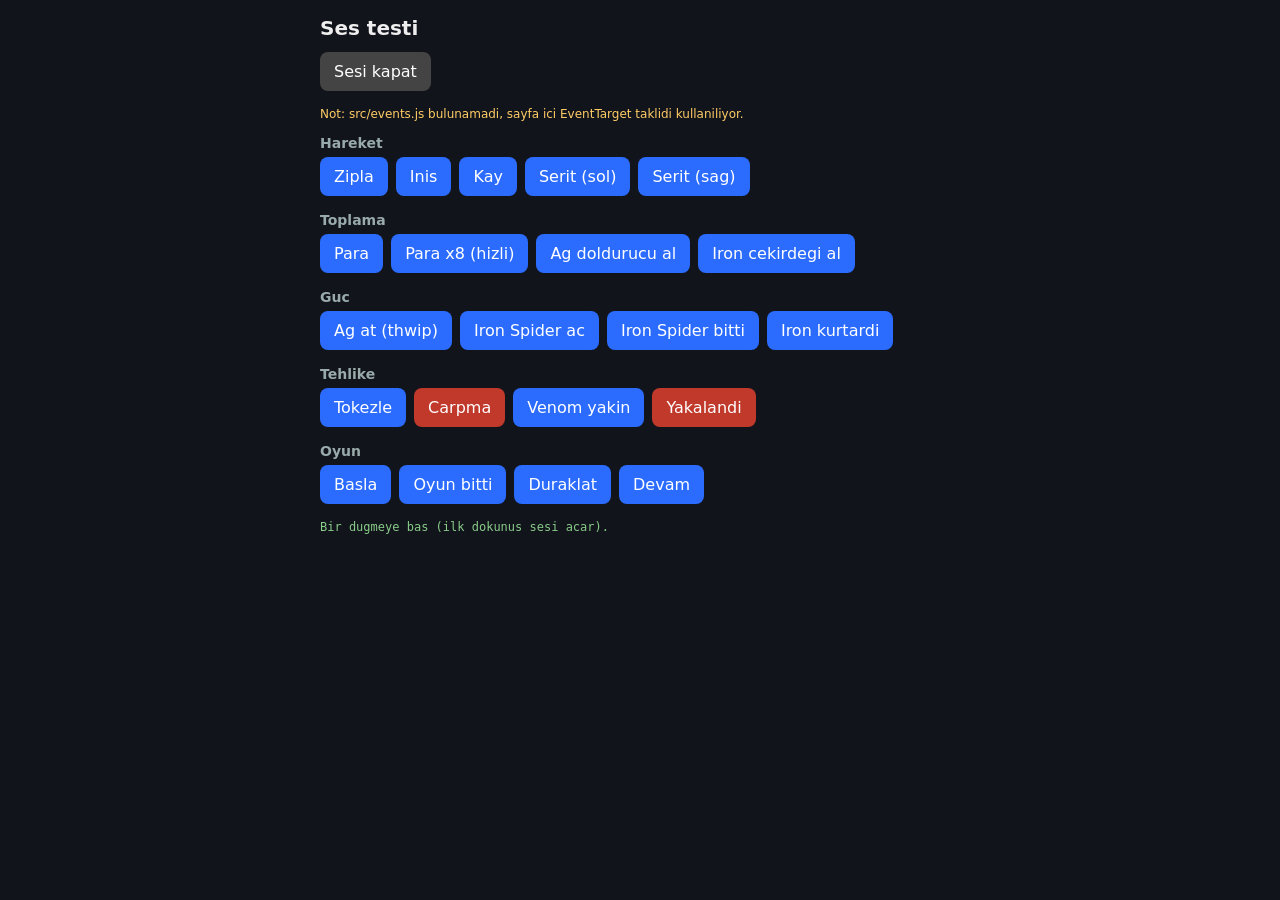
==== audio-test.html @ 30aa5175 "G5: Web Audio ile ses efektleri ve ses test sayfası Co-Authored-By: Claude Opus 5.5 <noreply@anthrop" ====
<!doctype html>
<html lang="tr">
<head>
<meta charset="utf-8">
<meta name="viewport" content="width=device-width, initial-scale=1">
<title>Ses testi</title>
<style>
  body { font-family: system-ui, sans-serif; background: #12141c; color: #eee; margin: 0; padding: 16px; max-width: 640px; margin-inline: auto; }
  h1 { font-size: 20px; margin: 0 0 12px; }
  .row { display: flex; flex-wrap: wrap; gap: 8px; margin-bottom: 16px; }
  button { font: inherit; padding: 10px 14px; border: 0; border-radius: 8px; background: #2b6cff; color: #fff; cursor: pointer; }
  button:active { transform: scale(.96); }
  button.alt { background: #c0392b; }
  button.mute { background: #444; }
  h2 { font-size: 14px; color: #9aa; margin: 14px 0 6px; font-weight: 600; }
  #log { font: 12px monospace; color: #8c8; min-height: 1.4em; }
  #note { font-size: 12px; color: #fc6; }
</style>
<!-- src/events.js henuz yoksa (sadece bu test sayfasi icin) kucuk bir EventTarget taklidi kullan -->
<script>
(function () {
  var missing = false;
  try {
    var x = new XMLHttpRequest();
    x.open('HEAD', 'src/events.js', false);
    x.send();
    missing = x.status === 404;
  } catch (e) { missing = true; }
  if (!missing) return;
  window.__eventsStub = true;
  var code = 'export const events = new EventTarget(); export function emit(n, d) { events.dispatchEvent(new CustomEvent(n, { detail: d })); }';
  var s = document.createElement('script');
  s.type = 'importmap';
  s.textContent = JSON.stringify({ imports: { [new URL('src/events.js', location.href).href]: 'data:text/javascript,' + encodeURIComponent(code) } });
  document.head.appendChild(s);
})();
</script>
</head>
<body>
<h1>Ses testi</h1>
<div class="row"><button id="mute" class="mute">Sesi kapat</button></div>
<div id="note"></div>
<div id="groups"></div>
<div id="log">Bir dugmeye bas (ilk dokunus sesi acar).</div>

<script type="module">
import { events } from './src/events.js';
import { setMuted, isMuted } from './src/audio.js';

const groups = [
  ['Hareket', [
    ['Zipla', 'jump'], ['Inis', 'land'], ['Kay', 'slide'],
    ['Serit (sol)', 'lane', { dir: -1 }], ['Serit (sag)', 'lane', { dir: 1 }],
  ]],
  ['Toplama', [
    ['Para', 'coin', { position: {} }],
    ['Para x8 (hizli)', '__coins'],
    ['Ag doldurucu al', 'pickup', { type: 'web' }],
    ['Iron cekirdegi al', 'pickup', { type: 'iron' }],
  ]],
  ['Guc', [
    ['Ag at (thwip)', 'web', { from: {}, to: {} }],
    ['Iron Spider ac', 'ironOn'], ['Iron Spider bitti', 'ironOff'],
    ['Iron kurtardi', 'ironSave', { positions: [] }],
  ]],
  ['Tehlike', [
    ['Tokezle', 'stumble'], ['Carpma', 'crash', { position: {} }],
    ['Venom yakin', 'venomNear'], ['Yakalandi', 'caught'],
  ]],
  ['Oyun', [
    ['Basla', 'start'], ['Oyun bitti', 'gameover', { score: 0, coins: 0, distance: 0 }],
    ['Duraklat', 'pause'], ['Devam', 'resume'],
  ]],
];

const log = document.getElementById('log');
const root = document.getElementById('groups');
if (window.__eventsStub) {
  document.getElementById('note').textContent = 'Not: src/events.js bulunamadi, sayfa ici EventTarget taklidi kullaniliyor.';
}

function fire(name, detail) {
  events.dispatchEvent(new CustomEvent(name, { detail }));
  log.textContent = 'olay: ' + name + (detail && detail.type ? ' (' + detail.type + ')' : '');
}

for (const [title, items] of groups) {
  const h = document.createElement('h2');
  h.textContent = title;
  const row = document.createElement('div');
  row.className = 'row';
  for (const [label, name, detail] of items) {
    const b = document.createElement('button');
    b.textContent = label;
    if (name === 'crash' || name === 'caught') b.className = 'alt';
    b.addEventListener('click', () => {
      if (name === '__coins') {
        for (let i = 0; i < 8; i++) setTimeout(() => fire('coin', { position: {} }), i * 90);
      } else fire(name, detail);
    });
    row.appendChild(b);
  }
  root.append(h, row);
}

const muteBtn = document.getElementById('mute');
function paintMute() { muteBtn.textContent = isMuted() ? 'Sesi ac' : 'Sesi kapat'; }
muteBtn.addEventListener('click', () => { setMuted(!isMuted()); paintMute(); });
paintMute();
</script>
</body>
</html>
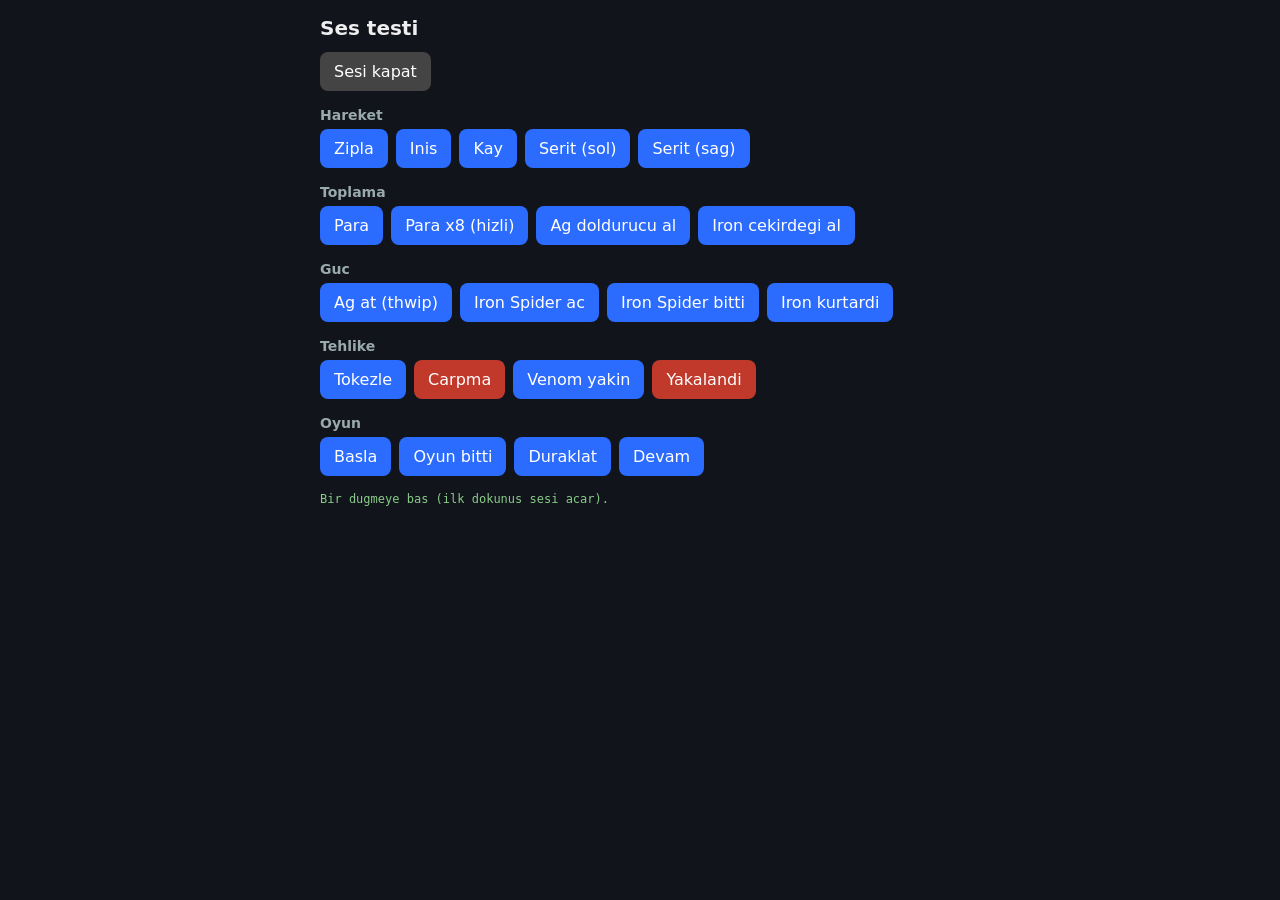
==== commit 9e46dcc2: "Yeni altın sesi, katmanlı müzik ve ayrı Müzik/Efekt düğmeleri (11.1) - Altın sesi: yumuşak "çın", ar" ====
--- a/audio-test.html
+++ b/audio-test.html
@@ -45,7 +45,7 @@
 
 <script type="module">
 import { events } from './src/events.js';
-import { setMuted, isMuted } from './src/audio.js';
+import { isSfxOn, setSfxOn } from './src/audio.js';
 
 const groups = [
   ['Hareket', [
@@ -104,8 +104,8 @@
 }
 
 const muteBtn = document.getElementById('mute');
-function paintMute() { muteBtn.textContent = isMuted() ? 'Sesi ac' : 'Sesi kapat'; }
-muteBtn.addEventListener('click', () => { setMuted(!isMuted()); paintMute(); });
+function paintMute() { muteBtn.textContent = isSfxOn() ? 'Sesi kapat' : 'Sesi ac'; }
+muteBtn.addEventListener('click', () => { setSfxOn(!isSfxOn()); paintMute(); });
 paintMute();
 </script>
 </body>
